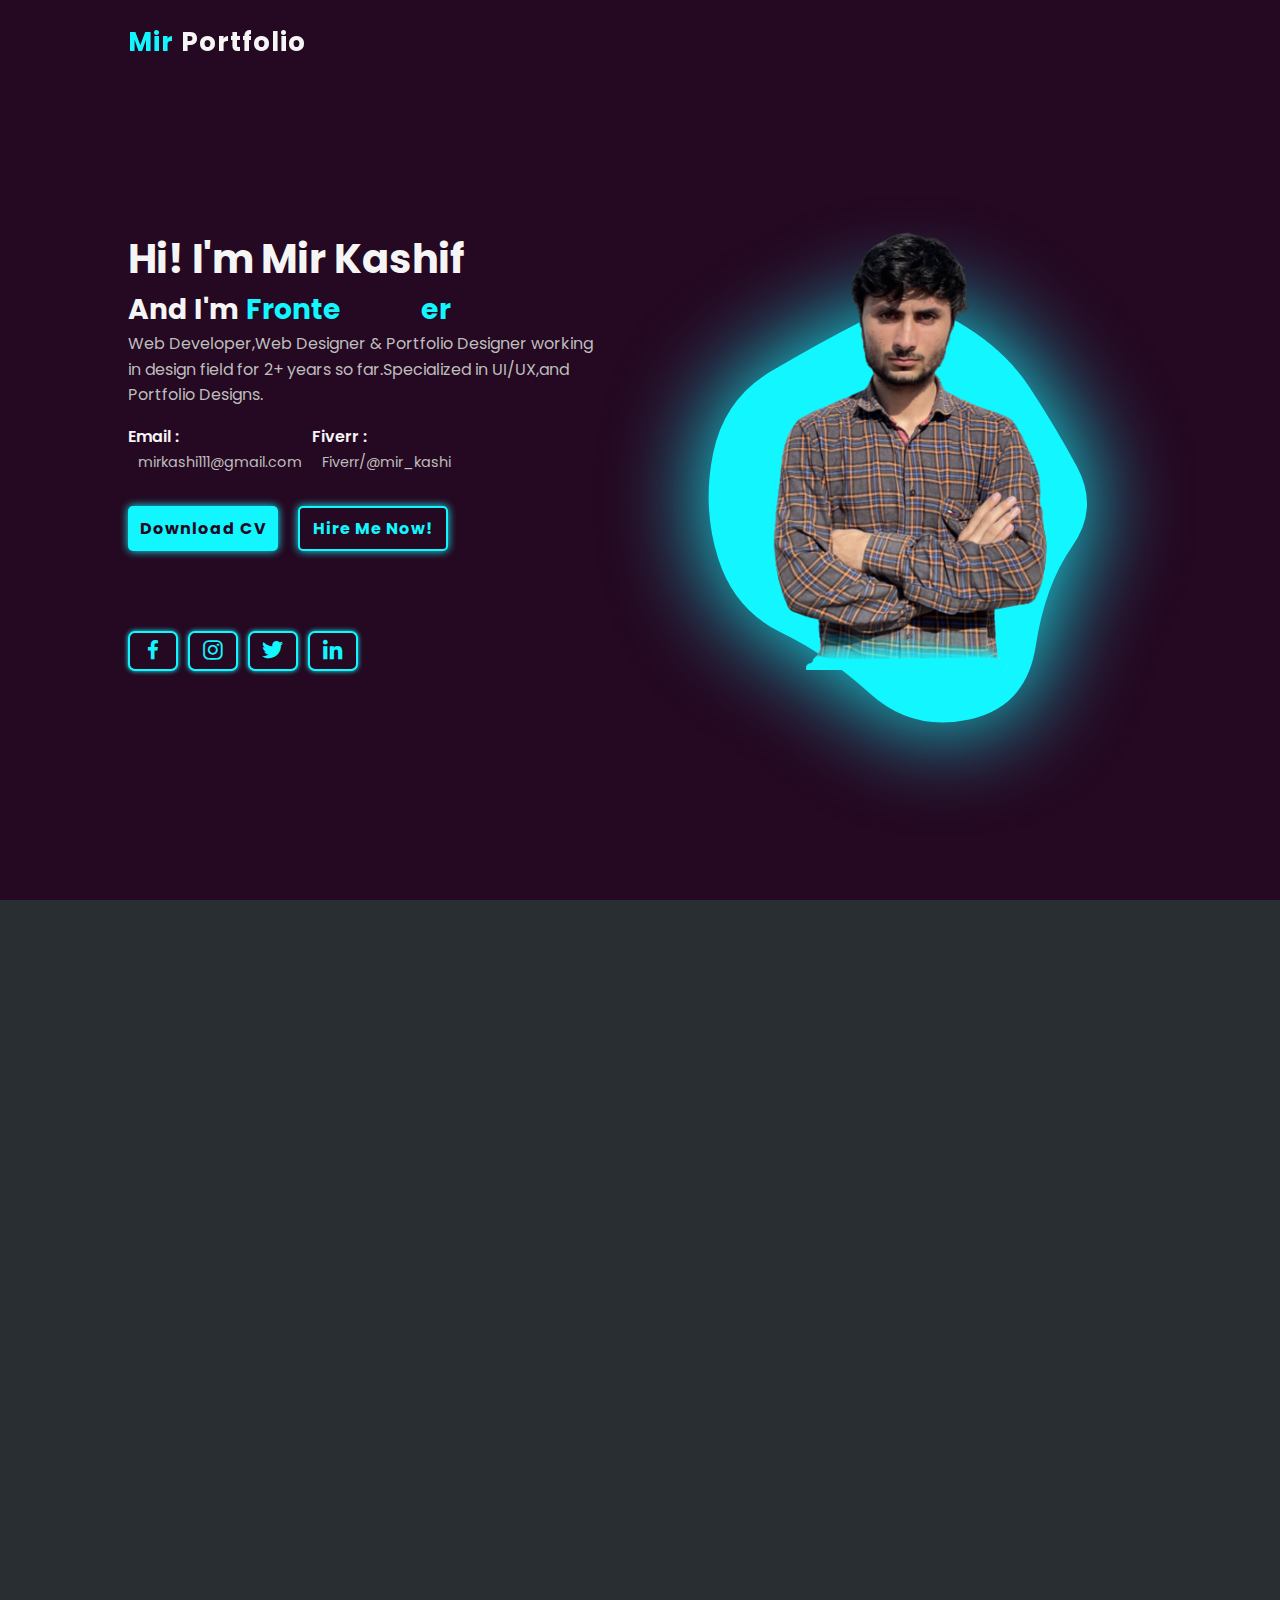
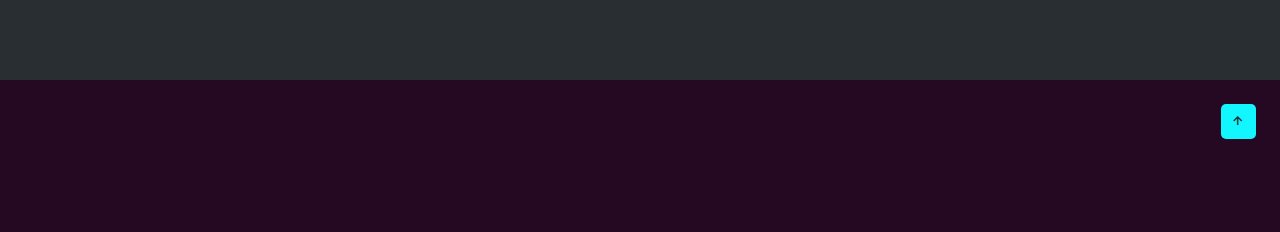
==== index.html @ 1ed8377f "Add files via upload" ====
<!DOCTYPE html>
<html lang="en">
    <head>
        <meta charset="UTF-8">
        <meta http-equiv="X-UA-Compatible" content="IE=edge">
        <meta name="viewport" content="width=device-width, initial-scale=1.0">
        <title>Mir Web Developer || Portfolio Website</title>
        <link rel="shortcut icon" type="image" href="j.png">
        <link rel="stylesheet" href="style.css">
        <link href='https://unpkg.com/boxicons@2.1.4/css/boxicons.min.css' rel='stylesheet'>
    </head>
    <body>
        <!-- header site-->
        <header>
            <div class="logo"><span>Mir</span> Portfolio</div>
            <ul class="navlist">
                <li><a href="#home" style="--i:1;">Home</a></li>
                <li><a href="#about" style="--i:2;">About</a></li>
                <li><a href="#Services" style="--i:3;">Services</a></li>
                <li><a href="#skills" style="--i:4;">Skills</a></li>
                <li><a href="#portfolio" style="--i:5;">Portfolio</a></li>
                <li><a href="#contact" style="--i:6;">Contact</a></li>

            </ul>
            <div id="menu-icon" class="bx bx-menu"></div>
        </header>
<!---------------------------------------------------------home section--------------------------------------------------->
        <section id="home" class="home">
            <div class="home-content scroll-scale">
            <h1>Hi! I'm Mir Kashif</h1>
            <div class="change-text">
                <h3>And I'm</h3>
                <h3>
                    <span class="word">Web&nbsp;Designer</span>
                    <span class="word">Frontend&nbsp;Developer</span>
                    <span class="word">UX/UI&nbsp;Developer</span>
                    <span class="word">Portfolio&nbsp;Designer</span>
                    <span class="word">Freelancer</span>
                </h3>
            </div>
            
            <P>Web Developer,Web Designer & Portfolio Designer working in design field for 2+ years so
               far.Specialized in UI/UX,and Portfolio Designs.</P>

               <div class="info-box">
                <div class="email-info">
                    <h5>Email :</h5>
                    <span>mirkashi111@gmail.com</span>
                </div>

                <div class="fiverr-info">
                    <h5>Fiverr :</h5>
                    <span>Fiverr/@mir_kashi</span>             
                </div>
            </div>

            <div class="btn-box">
                <a href="CV.pdf" target="_blank" download class="btn">Download CV</a>
                <a href="#contact" class="btn">Hire Me Now!</a>
            </div>
            <div class="social-icons">
                <a href="https://web.facebook.com/profile.php?id=100094245116853" target="_blank"><i class='bx bxl-facebook'></i></a>
                <a href="https://www.instagram.com/mirdeveloper10/" target="_blank"><i class='bx bxl-instagram'></i></a>
                <a href="https://twitter.com/Webdesigner1000" target="_blank"><i class='bx bxl-twitter'></i></a>
                <a href="https://www.linkedin.com/in/mir-kashif-28987428b/" target="_blank"><i class='bx bxl-linkedin'></i></a>
            </div>
        </div>

              <div class="home-image scroll-scale">
                <div class="img-box">
                    <img src="_292e33__7_-removebg-preview.png" alt="">
                </div>
                <div class="liquid-shape">
                    <svg viewBox="0 0 500 500" xmlns="http://www.w3.org/2000/svg" xmlns:xlink="http://www.
                    w3.org/1999/xlink" width="100%" id="blobSvg">
                    <path fill="#12f7ff">
                        <animate attributeName="d"
                            dur="20000ms"
                            repeatCount="indefinite"
                            values="M414.5,288Q381,326,375.5,392.5Q370,459,310,475Q250,491,203.5,451Q157,411,108,385.5Q59,360,46,305Q33,250,44.5,194Q56,138,105,111Q154,84,202,59Q250,34,301,53.5Q352,73,376,118Q400,163,424,206.5Q448,250,414.5,288Z;
                            M426,297Q412,344,390.5,400Q369,456,309.5,460.5Q250,465,212,423.5Q174,382,127,365Q80,348,51.5,299Q23,250,34.5,191Q46,132,94,97Q142,62,196,36Q250,10,290,61Q330,112,363.5,138.5Q397,165,418.5,207.5Q440,250,426,297Z;
                            M424.5,293Q399,336,380,388.5Q361,441,305.5,433.5Q250,426,207,412Q164,398,102.5,384.5Q41,371,62,310.5Q83,250,100.5,212Q118,174,134.5,126Q151,78,200.5,71Q250,64,291,86Q332,108,365.5,136Q399,164,424.5,207Q450,250,424.5,293Z;
                            M431.5,298Q417,346,388,392.5Q359,439,304.5,442Q250,445,208.5,420Q167,395,106,381.5Q45,368,62.5,309Q80,250,63.5,191.5Q47,133,105,116Q163,99,206.5,66Q250,33,311,36Q372,39,399,93.5Q426,148,436,199Q446,250,431.5,298Z;
                            M417.5,289.5Q387,329,378,392.5Q369,456,309.5,448.5Q250,441,209.5,416Q169,391,138,361.5Q107,332,67,291Q27,250,70.5,211Q114,172,139.5,137Q165,102,207.5,80Q250,58,306,56.5Q362,55,402.5,97Q443,139,445.5,194.5Q448,250,417.5,289.5Z;
                            M429,288Q382,326,372.5,386Q363,446,306.5,436.5Q250,427,198,428.5Q146,430,103.5,394.5Q61,359,75.5,304.5Q90,250,64,189Q38,128,105,121.5Q172,115,211,81Q250,47,296.5,68.5Q343,90,403,108.5Q463,127,469.5,188.5Q476,250,429,288Z;
                            M413,293Q399,336,378.5,386.5Q358,437,304,448.5Q250,460,199,443Q148,426,100,395Q52,364,35,307Q18,250,38.5,195Q59,140,115.5,127.5Q172,115,211,67Q250,19,306,38Q362,57,414,91Q466,125,446.5,187.5Q427,250,413,293Z;
                            M414.5,288Q381,326,375.5,392.5Q370,459,310,475Q250,491,203.5,451Q157,411,108,385.5Q59,360,46,305Q33,250,44.5,194Q56,138,105,111Q154,84,202,59Q250,34,301,53.5Q352,73,376,118Q400,163,424,206.5Q448,250,414.5,288Z;
                            "
                        ></animate>
                    </path>
                      </svg>
                </div>

                <div class="liquid-shape">
                    <svg viewBox="0 0 500 500" xmlns="http://www.w3.org/2000/svg" xmlns:xlink="http://www.
                    w3.org/1999/xlink" width="100%" id="blobSvg">
                    <path fill="#12f7ff">
                        <animate attributeName="d"
                            dur="20000ms"
                            repeatCount="indefinite"
                            values="M414.5,288Q381,326,375.5,392.5Q370,459,310,475Q250,491,203.5,451Q157,411,108,385.5Q59,360,46,305Q33,250,44.5,194Q56,138,105,111Q154,84,202,59Q250,34,301,53.5Q352,73,376,118Q400,163,424,206.5Q448,250,414.5,288Z;
                            M426,297Q412,344,390.5,400Q369,456,309.5,460.5Q250,465,212,423.5Q174,382,127,365Q80,348,51.5,299Q23,250,34.5,191Q46,132,94,97Q142,62,196,36Q250,10,290,61Q330,112,363.5,138.5Q397,165,418.5,207.5Q440,250,426,297Z;
                            M424.5,293Q399,336,380,388.5Q361,441,305.5,433.5Q250,426,207,412Q164,398,102.5,384.5Q41,371,62,310.5Q83,250,100.5,212Q118,174,134.5,126Q151,78,200.5,71Q250,64,291,86Q332,108,365.5,136Q399,164,424.5,207Q450,250,424.5,293Z;
                            M431.5,298Q417,346,388,392.5Q359,439,304.5,442Q250,445,208.5,420Q167,395,106,381.5Q45,368,62.5,309Q80,250,63.5,191.5Q47,133,105,116Q163,99,206.5,66Q250,33,311,36Q372,39,399,93.5Q426,148,436,199Q446,250,431.5,298Z;
                            M417.5,289.5Q387,329,378,392.5Q369,456,309.5,448.5Q250,441,209.5,416Q169,391,138,361.5Q107,332,67,291Q27,250,70.5,211Q114,172,139.5,137Q165,102,207.5,80Q250,58,306,56.5Q362,55,402.5,97Q443,139,445.5,194.5Q448,250,417.5,289.5Z;
                            M429,288Q382,326,372.5,386Q363,446,306.5,436.5Q250,427,198,428.5Q146,430,103.5,394.5Q61,359,75.5,304.5Q90,250,64,189Q38,128,105,121.5Q172,115,211,81Q250,47,296.5,68.5Q343,90,403,108.5Q463,127,469.5,188.5Q476,250,429,288Z;
                            M413,293Q399,336,378.5,386.5Q358,437,304,448.5Q250,460,199,443Q148,426,100,395Q52,364,35,307Q18,250,38.5,195Q59,140,115.5,127.5Q172,115,211,67Q250,19,306,38Q362,57,414,91Q466,125,446.5,187.5Q427,250,413,293Z;
                            M414.5,288Q381,326,375.5,392.5Q370,459,310,475Q250,491,203.5,451Q157,411,108,385.5Q59,360,46,305Q33,250,44.5,194Q56,138,105,111Q154,84,202,59Q250,34,301,53.5Q352,73,376,118Q400,163,424,206.5Q448,250,414.5,288Z;
                            "
                        ></animate>
                    </path>
                      </svg>
                </div>
              </div>
            </section>
<!------------------------------------------------About section----------------------------------------------------------->
            <section id="about" class="about">
                <div class="img-about scroll-scale">
                    <img src="kkk.png" alt="">
                    <div class="info-about1">
                        <span>10+</span>
                        <P>Years of Experience</P>
                    </div>
                    <div class="info-about2">
                        <span>150+</span>
                        <P>Project Complete</P>
                    </div>
                    <div class="info-about3">
                        <span>200+</span>
                        <p>Happy Cionts</p>
                    </div>
                </div>
                 
                <div class="about-content scroll-scale">
                    <span>Let me introduce myself</span>
                    <h2>About me</h2>
                    <h3>A story of good</h3>
                    <P>Check out 10 Best Design's update for the top web design & development companies for your needs by reviewing our 
                    list & development companies! Find the best web design.Web Deign Consulting. Comprenhensive Directory. Top Reviewed Design Firms.
                    Types: Enterprise Design Firms, Statup Design Firms, Custom Design Firms, eCommerce Design Firms, App Design Firms.
                    Custom Web Saloutin. 24x7 customer Support. Secure Payment Gateway. Get A Free Web Quote. 24/7 Chat Support.
                    Service: Web Page Design, Landing Page Design...</P>
                     <div class="btn-box">
                        <a href="about me.html" target="_blank" class="btn">Read More!</a>
                     </div>
                </div> 
            </section>

<!-------------------------------------------Services Section------------------------------------------------------------>

<section id="Services" class="services">
    <div class="main-text scroll-scale">
        <span>What i will do for you</span>
        <h2>Our Services</h2>
    </div>
    <div class="section-services scroll-bottom">
        <div class="services-box">
            <i class='bx bxs-layer service-icon'></i>
            <h3>Portfolio Designer</h3>
            <p>A creative professional with a keen eye for aesthetics and a passion for storytelling.
               Crafting visually captivating and user-friendly portfolios that showcase your unique identity and work,
               making a lasting impression in the digital world.</p>
            <div class="btn-box service-btn">
                <a href="services section.html" target="_blank" class="btn">Read More</a>
            </div>  
        </div>
        
        <div class="services-box">
            <i class='bx bx-code-alt service-icon'></i>
            <h3>UI/UX Designer</h3>
            <p>A design alchemist transforming user experiences through intuitive interfaces. Crafting elegant,
            user-centric solutions that merge beauty with functionality,creating digital experiences that captivate and delight.UI/UX 
        make webiste more attractive.</p>
            <div class="btn-box service-btn">
                <a href="UI-UX designer.html" target="_blank" class="btn">Read More</a>
            </div>  
        </div>

        <div class="services-box">
            <i class='bx bx-desktop service-icon'></i>
            <h3>Web Developer</h3>
            <p>A web developer is someone who builds websites, making them look good and work smoothly. 
            They use coding languages like HTML, CSS, and JavaScript to create and maintain web pages. 
            Web developers help businesses and people have a great online presence.</p>
            <div class="btn-box service-btn">
                <a href="web-developer.html" target="_blank" class="btn">Read More</a>
            </div>  
        </div>
    </div>
</section>

<!----------------------------------------------------Skill Section------------------------------------------------------->
<section id="skills" class="skills">
    <div class="main-text scroll-scale">
        <span>technical and professional</span>
        <h2>My Skills</h2>
    </div>
    <div class="skill-main">
        <div class="skill-left scroll-scale">
            <h3>Technical Skills</h3>
            <div class="skill-bar">
                <div class="info">
                    <p>HTML</p>
                    <p>81%</p>
                </div>
                <div class="bar">
                    <span class="html"></span>
                </div>
            </div>

            <div class="skill-bar">
                <div class="info">
                    <p>CSS</p>
                    <p>69%</p>
                </div>
                <div class="bar">
                    <span class="css"></span>
                </div>
            </div>

            <div class="skill-bar">
                <div class="info">
                    <p>JAVASCRIPT</p>
                    <p>56%</p>
                </div>
                <div class="bar">
                    <span class="JAVASCRIPT"></span>
                </div>
            </div>

            <div class="skill-bar">
                <div class="info">
                    <p>PORTFOLIO</p>
                    <p>92%</p>
                </div>
                <div class="bar">
                    <span class="Portfolio"></span>
                </div>
            </div>


        </div>
        <div class="Skill-right scroll-scale">
            <h3>Professional Skills</h3>
        <div class="professional">
            <div class="box">
                <div class="circle" data-dots="80" data-percent="90"></div>
                <div class="text">
                    <big>90%</big>
                    <small>Team Work</small>
                </div>
            </div>
            <div class="box">
                <div class="circle" data-dots="80" data-percent="73"></div>
                <div class="text">
                    <big>73%</big>
                    <small>Creativity</small>
                </div>
            </div>

            <div class="box">
                <div class="circle" data-dots="80" data-percent="55"></div>
                <div class="text">
                    <big>55%</big>
                    <small>Project Mangement</small>
                </div>
            </div>

            <div class="box">
                <div class="circle" data-dots="80" data-percent="81"></div>
                <div class="text">
                    <big>81%</big>
                    <small>Comiunication</small>
                </div>
            </div>

        </div>
        </div>
    </section>
    <!-----------------------------------------------portfolio section---------------------------------------------------->
    <section id="portfolio" class="portfolio">
        <div class="main-text scroll-scale">
            <span>What i will do for you</span>
            <h2>Latest Project</h2>
        </div>
        <div class="container">
            <div class="fillter-buttons scroll-scale">
                <button class="button" data-filter="all">All</button>
                <button class="button" data-filter=".product">Product</button>
                <button class="button" data-filter=".inter">Interacting</button>
                <button class="button" data-filter=".web">Web App</button>
            </div>

            <div class="portfolio-gallery scroll-bottom">
                <div class="port-box mix product">
                    <div class="port-image">
                        <img src="1.jpg" alt="">
                    </div>
                    <div class="port-content">
                        <h3>Product Designs</h3>
                        <p>
                            Product designs integrate functionality, aesthetics, and user experience. They aim to solve problems, 
                            enhance usability,and evoke positive emotions. Successful designs seamlessly blend form and function 
                            for optimal user satisfaction.
                        </p>
                        <a href="#"><i class='bx bx-link-external'></i></a>
                    </div>
                </div>

                <div class="port-box mix product">
                    <div class="port-image">
                        <img src="2.jpg" alt="">
                    </div>
                    <div class="port-content">
                        <h3>Product Designs</h3>
                        <p>
                            Product designs vary in style, functionality, and aesthetics, reflecting unique concepts and innovations.
                            Divergent approaches cater to diverse consumer needs, ensuring a dynamic market with an 
                            array of creative solutions.
                        </p>
                        <a href="#"><i class='bx bx-link-external'></i></a>
                    </div>
                </div>

                <div class="port-box mix inter">
                    <div class="port-image">
                        <img src="3.jpg" alt="">
                    </div>
                    <div class="port-content">
                        <h3>Interacting</h3>
                        <p>
                            Website interaction involves seamless navigation, engaging content, and user-friendly interfaces. It connects users with information, 
                            services, and each other,fostering a positive online experience through intuitive design and functionality..
                        </p>
                        <a href="#"><i class='bx bx-link-external'></i></a>
                    </div>
                </div>

                <div class="port-box mix inter">
                    <div class="port-image">
                        <img src="4.jpg" alt="">
                    </div>
                    <div class="port-content">
                        <h3>Interacting</h3>
                        <p>
                            Website interaction involves seamless navigation, engaging content, and user-friendly interfaces. It connects users with information, 
                            services, and each other,fostering a positive online experience through intuitive design and functionality..
                        </p>
                        <a href="#"><i class='bx bx-link-external'></i></a>
                    </div>
                </div>

                <div class="port-box mix web">
                    <div class="port-image">
                        <img src="5.jpg" alt="">
                    </div>
                    <div class="port-content">
                        <h3>Web design</h3>
                        <p>
                            Web design involves creating visually appealing, user-friendly websites. 
                            It combines aesthetics and functionality, ensuring seamless navigation and an enjoyable online experience for visitors.
                        </p>
                        <a href="#"><i class='bx bx-link-external'></i></a>
                    </div>
                </div>

                <div class="port-box mix web">
                    <div class="port-image">
                        <img src="6.jpg" alt="">
                    </div>
                    <div class="port-content">
                        <h3>Web design</h3>
                        <p>
                            Web design integrates aesthetics and functionality, creating visually appealing and user-friendly websites.
                            It involves layout, graphics, and navigation,ensuring a seamless and engaging online experience for visitors.
                        </p>
                        <a href="#"><i class='bx bx-link-external'></i></a>
                    </div>
                </div>
            </div>
        </div>
    </section>
    <!------------------------------------------------contact section----------------------------------------------------->

<section id="contact" class="contant">
    <div class="main-text scroll-scale">
        <span>Ask me Question</span>
        <h2>Contact Me</h2>
    </div>
    <form onsubmit="sendEmail()" action="#" class="scroll-bottom" name="submit-to-google-sheet">
        <input type="text" name="Name" placeholder="Your Name">
        <input type="text" name="Email" placeholder="Your Email">
        <input type="text" name="Your Address" placeholder="Your Address">
        <input type="number" name="Phone Number" placeholder="Phone Number">
        <textarea name="Message" id="" cols="30" rows="10" placeholder="Yours Message"></textarea>
        <div class="btn-box formBtn">
            <button type="submit" class="btn">Send Message</button>
        </div>
        <span id="msg"></span>
    </form>
    </form>
</section>

<!--------------------------------------------------footer website-------------------------------------------------------->
<footer>
    <p class="scroll-scale">CopyRight &copy; 2023 by Mir Web Developer || All Right Reserved.</p>
    <a href="#home"><i class='bx bx-up-arrow-alt'></i></a>
</footer>

        <script src="mixitup.min.js"></script>
        <script src="script.js"></script>
    </body>
</html>
---- style.css ----
@import url('https://fonts.googleapis.com/css2?family=Poppins:wght@100;200;300;400;500;600;700;800;900&display=swap');

*
{
    padding: 0;
    margin: 0;
    box-sizing: border-box;
    list-style: none;
    scroll-behavior: smooth;
    text-decoration: none;  
}

:root
{
    --text-color:#f5f5f5;
    --hover-color:#12f7ff;
    --bg-color: #250821;
    --secon-bg-color: #292e33;
    --bg-font: 2.5rem;
    --normal-font: 2rem;
    --neon-box-shadow: 0 0 .5rem #12f7ff;
    --h2-font: 3rem;
    --font-neon-text-shadow:0 0 10px rgba(18,247,255,0.3),
    0 0 20px rgba(18,247,255,0.3),
    0 0 30px rgba(18,247,255,0.3),
    0 0 40px rgba(18,247,255,0.3),
    0 0 70px rgba(18,247,255,0.3),
    0 0 80px rgba(18,247,255,0.3),
    0 0 100px rgba(18,247,255,0.3),
    0 0 150px rgba(18,247,255,0.3);
}

body
{
    font-family: "poppins",sans-serif;
    background-color: var(--bg-color);
    color: var(--text-color);
}
header
{
    position: fixed;
    top: 0;
    left: 0;
    z-index: 1000;
    border-bottom: 1px solid transparent;
    display: flex;
    align-items: center;
    justify-content: space-between;
    width: 100%;
    padding: 20px 10%;
}
header.sticky
{
    background: var(--bg-color);
    border-bottom: 1px solid var(--secon-bg-color);
    padding: 12px 10%;
}
.logo
{
    font-size: 26px;
    font-weight: 700;
    letter-spacing: 1px;
}
span
{
    color: var(--hover-color);
}
.navlist
{
    display: flex;
}
.navlist a
{
    display: inline-block;
    color: var(--text-color);
    font-weight: 500;
    padding: 10px 20px;
    animation: slideAnimation 1s ease forwards;
    animation-delay: calc(.3s * var(--i));
    opacity: 0;
}
.navlist a:hover
{
    color: var(--hover-color);
    text-shadow: 0 0 10px rgba(18,247,255,0.6),
    0 0 20px rgb(18,247,255,0.6),
    0 0 20px rgb(18,247,255,0.6),
    0 0 20px rgb(18,247,255,0.6),
    0 0 20px rgb(18,247,255,0.6),
    0 0 20px rgb(18,247,255,0.6),
    0 0 20px rgb(18,247,255,0.6),
    0 0 20px rgb(18,247,255,0.6);
}
.navlist a.active
{
    color: var(--hover-color);
}
::-webkit-scrollbar
{
    height: 0;
    width: .6rem;
}
::-webkit-scrollbar-track
{
    background: var(--secon-bg-color);
}
::-webkit-scrollbar-thumb
{
    background: var(--hover-color);
    border-radius: 5rem;
}
#menu-icon
{
    font-size: 1.8rem;
    z-index: 10001;
    cursor: pointer;
    margin-left: 25px;
    background: var(--hover-color);
    border-radius: 3px;
    color: var(--secon-bg-color);
    display: none;
}

section
{
    padding: 100px 10%;
}
.home
{
    min-height: 100vh;
    height: 100%;
    width: 100%;
    display: grid;
    grid-template-columns: repeat(2,1fr);
    align-items: center;
    grid-gap: 4em;
}
.home-content
{
    max-width: 600px;
}
.home-content h1
{
    font-size: var(--bg-font);
    font-weight: 700;
}
.change-text
{
    font-size: 1.5rem;
    font-weight: 600;
}
.change-text h3
{
    display: inline-flex;
    margin: 0;
    vertical-align: top;
}
.change-text h3 .word
{
    position: absolute;
    display: flex;
    opacity: 0;
}
.change-text h3 .word .letter
{
    transform-origin: center center 25px;
}
.change-text h3 .word .letter.out
{
    transform: rotateX(90deg);
    transition: 0.32s cubic-bezier(0.6,0,0.7,0.2);
}
.change-text h3 .word .letter.in
{
    transition: o.38s ease;
}
.change-text h3 .word .letter.behind
{
    transform:rotateX(-90deg);
}
.home-content p
{
    color: #bdbdbd;
    line-height: 1.6;
}
.info-box
{
    display: inline-flex;
    justify-content: space-between;
    align-items: center;
    width: 300px;
    margin: 1rem 0 2rem;
}
.info-box h5
{
    font-weight: 600;
    color: var(--text-color);
    font-size: 1rem;
}
.info-box span
{
    font-size: .9rem;
    color: #bdbdbd;
    margin: 10px;
}
.btn-box
{
    display: flex;
    justify-content: space-between;
    width: 320px;
    height: 45px;
}
.btn-box .btn
{
    display: inline-flex;
    justify-content: center;
    align-items: center;
    width: 150px;
    height: 100%;
    background: var(--hover-color);
    color: var(--bg-color);
    font-size: 1rem;
    letter-spacing: 1px;
    font-weight: 700;
    transition: .6s;
    box-shadow: var(--neon-box-shadow);
    border-radius: 5px;
    position: relative;
    overflow: hidden;
    z-index: 1;
    border:  2px solid var(--hover-color);
}
.btn:hover
{
    color: var(--hover-color);
}
.btn::before
{
    content: "";
    position: absolute;
    top: 0;
    left: 0;
    background: var(--bg-color);
    width: 0;
    height: 100%;
    z-index: -1;
    transition: .5s;
}
.btn:hover::before
{
    width: 100%;
}
.btn:nth-child(2)
{
    background: var(--bg-color);
    color: var(--hover-color);
}
.btn:nth-child(2):hover
{
    color: var(--bg-color);
}
.btn:nth-child(2)::before
{
    background: var(--hover-color);
}
.social-icons
{
    margin-top: 5rem;
    display: flex;
    justify-content: space-between;
    width: 230px;
    height: 40px;
}
.social-icons a
{
    display: inline-flex;
    width: 50px;
    height: 100%;
    justify-content: center;
    align-items: center;
    background: var(--bg-color);
    color: var(--hover-color);
    border: 2px solid var(--hover-color);
    transition: .7s;
    box-shadow: 0 0 0.3rem #12f7ff;
    border-radius: 7px;
    position: relative;
    z-index: 1;
    overflow: hidden;
}
.social-icons a i
{
    font-size: 1.6rem;
}
.social-icons a:hover
{
    color: var(--bg-color);
}
.social-icons a::before
{
    content: "";
    position: absolute;
    left: 0;
    top: 0;
    width: 0;
    height: 100%;
    background: var(--hover-color);
    transition: .6s;
    z-index: -1;
}
.social-icons a:hover::before
{
    width: 100%;
}
.home-image
{
    position: relative;
    margin: 1px;
}
.img-box
{
    text-align: center;
}

.img-box img
{
    width: 100%;  
    max-width: 446px;
    height: auto;
    
}
.liquid-shape
{
    position: absolute;
    width: 100%;
    height: 110%;
    z-index: -1;
    top: 10%;
}
.liquid-shape:nth-child(2)
{
    filter: blur(50px);
}
/* -------------------------------------------------About Section Css------------------------------------------------------- */
.about
{
    display: flex;
    justify-content: center;
    align-items: center;
    grid-gap: 2em;
    background: var(--secon-bg-color);
}
.about .img-about
{
    text-align: center;
    position: relative;
}
.about .img-about img
{
    max-width: 752px;
    height: auto;
}
.about-content span
{
    color: #fdfdfd;
    font-size: -8rem;
    font-weight: 400;
    letter-spacing: 2px;
    text-transform: uppercase;
}
.about-content h2
{
    color: var(--hover-color);
    font-weight: 700;
    font-size: var(--normal-font);
}
.about-content h3
{
    font-weight: 600;
    font-size: 1.5rem;
    margin-bottom: .2rem;
}
.about-content p
{
    color: #fdfdfd;
    font-weight: 300;
    margin-bottom: 2rem;
    line-height: 1.8rem;
}

.info-about1,
.info-about2,
.info-about3
{
    background: var(--bg-color);
    font-size: .5rem;
    position: absolute;
    padding: 10px;
    width: 90px;
    height: 90px;
    border-radius: 69% 31% 66% 34% / 21% 30% 70% 79%;
    display: block;
    box-shadow: var(--neon-box-shadow);
    border: 1px solid var(--hover-color);
    outline: 2px solid var(--bg-color);
    z-index: 100;
    animation: morph 6s linear infinite;
}
.info-about1
{
    left: 10%;
    top: 34%;
}
.info-about2
{
    left: 66%;
    top: 15%;
}
.info-about3
{
    left: 61%;
    top: 70%;
}
.img-about span
{
    color: var(--hover-color);
    font-size: 1.2rem;
    font-weight: 600;
}

/*-----------------------------------------------services serction css--------------------------------------------------------------- */

.main-text
{
    width: 100%;
    text-align: center;
    margin-bottom: 2rem;
    color: var(--hover-color);
}
.main-text h2
{
    font-weight: 700;
    font-size: var(--normal-font);
}
.main-text span
{
     color: #fdfdfd;
     font-size: .8rem;
     font-weight: 200;
     letter-spacing: 2px;
     text-transform: uppercase;
}
.section-services
{
    display: flex;
    justify-content: center;
    align-items: center;
    flex-wrap: wrap;
    grid-gap: 2rem;
}
.section-services .services-box
{
    flex: 1 1 18rem;
    padding: 2rem 1rem 2rem;
    text-align: center;
    background: var(--secon-bg-color);
    transition: transform .4s;
    border-radius: 10px;
}
.service-btn
{
    width: auto;
    justify-content: center;
}

.services-box:hover
{
    transform: translateY(-2.5rem);
}
.service-icon
{
    border: 2px solid var(--hover-color);
    padding: 2rem;
    background: var(--bg-color);
    display: flex;
    align-items: center;
    font-size: 3rem;
    border-radius: 50%;
    position: relative;
    color: var(--hover-color);
    box-shadow: var(--neon-box-shadow);
    outline: 3px solid var(--bg-color);
}
.services-box h3
{
    margin-top: 10px;
    font-size: 1.5rem;
}
.services-box p
{
    margin: .5rem 01.5rem 0;
    font-weight: 300;
    letter-spacing: 1px;
    color: #bdbdbd;
    line-height: 1.6;
}
/*---------------------------------------------------------skill section----------------------------------------------------------- */
.skills
{      
     background: var(--secon-bg-color);
}
.skill-main
{
    width: 100%;
    display: grid;
    grid-template-columns: repeat(2,1fr);
    grid-column-gap: 50px;
    grid-row-gap: 30px;
}
.skill-bar
{
    margin-bottom: 2.3rem;
}
.skill-main h3
{
    margin-bottom: 2rem;
    font-size: var(--normal-font);
    text-align: center;
}
.skill-left .skill-bar .info
{
    display: flex;
    justify-content: space-between;
    align-items: center;
    padding: 0 10px;
}
.skill-left .skill-bar .bar
{
    width: 100%;
    height: 10px;
    background-color: var(--bg-color);
    border-radius: 25px;
    margin-top: 10px;
    position: relative;
}
.skill-bar .bar span
{
    width: 50%;
    height: 100%;
    position: absolute;
    left: 0;
    background: var(--hover-color);
    border-radius: 25px;
    box-shadow: var(--neon-box-shadow);
}
.skill-bar .bar .html
{
    width: 81%;
    animation: html 2s;
}
.skill-bar .bar .css
{
    width: 69%;
    animation: css 3s;
}

.skill-bar .bar .JAVASCRIPT
{
    width: 56%;
    animation: JAVASCRIPT 4s;
}
.skill-bar .bar .Portfolio
{
    width: 92%;
    animation: Portfolio 5s;
}
/* skill right  */
.professional
{
    display: grid;
    grid-template-columns: 1fr 1fr;
}
.box
{
    position: relative;
    margin: 10px 0;
    flex: 1 1 15rem;
}
.circle
{
    width: 100%;
    height: 120px;
    display: flex;
    justify-content: center;
    align-items: center;
}
.box .text
{
    text-align: center;
    color: #fff;
    font-size: 1rem;
}
.box .text big
{
    font: 400;
    letter-spacing: 1px;
    position: absolute;
    top: 40%;
    left: 50%;
    transform: translate(-50% , -50%);
}
.box .text small
{
    display: block;
    font-weight: 600;
}
.circle .points
{
    width: 2px;
    height: 10px;
    background-color: var(--bg-color);
    position: absolute;
    border-radius: 3px;
    transform: rotate(calc(var(--i)*var(--rot))) translateY(-45px);
}
.points.marked
{
    animation: glow 0.04s linear forwards;
    animation-delay: calc(var(--i)*0.05s);
}
/*---------------------portfolio section css--------- */
.fillter-buttons
{
    margin: 2rem;
    text-align: center;
}
.fillter-buttons .button
{
    background: none;
    outline: none;
    border: none;
    cursor: pointer;
    font-size: 1rem;
    font-weight: 600;
    letter-spacing: .4px;
    margin-left: 1.3rem;
    color: var(--text-color);
}
.fillter-buttons .button:hover
{
    color: var(--hover-color);
}
.portfolio-gallery
{
    display: grid;
    grid-template-columns: repeat(auto-fill , minmax(270px ,1fr));
    gap: 2rem;
}
.port-box
{
    position: relative;
    border-radius: 15px;
    overflow: hidden;
    background: #292e33;
    display: flex;
    grid-template-rows: 1fr auto;
    align-items: center;
    border: 2px solid var(--hover-color);
    box-shadow: var(--neon-box-shadow);
}
.port-image
{
    display: flex;
    align-items: center;
    justify-content: center;
    height: 100%;
    width: 100%;
}
.port-image img
{
    width: 100%;
    opacity: .5s;
    height: 100%;
    transition: .5s;
}
.port-content
{
    position: absolute;
    bottom: 0;
    left: 0;
    width: 100%;
    height: 100%;
    opacity: 0;
    background: linear-gradient(rgba(0,0,0,.2),#12f7ff);
    display: flex;
    align-items: center;
    justify-content: center;
    flex-direction: column;
    text-align: center;
    transition: 0.5s;
    padding: 0 2rem;
}
.port-box:hover .port-content
{
    opacity: 1;
}
.port-box:hover .port-image img
{
    transform: scale(1.3);
}
.port-content h3
{
    font-size: 1.5rem;
    font-weight: 600;
    color: #fff;
}
.port-content p
{
    font-size: .8rem;
    margin: 5px 0 15px 0;
    color: #f5f5f5;
}
.port-content a
{
    background: #fff;
    border-radius: 50%;
    display: inline-flex;
    justify-content: center;
    align-items: center;
    width: 50px;
    height: 50px;
    border: 1px solid var(--hover-color);
    outline: 2px solid #fff;
}
.port-content a i
{
    font-size: 1.3rem;
    color: var(--secon-bg-color);
}
/*------------------------------------------------------- contact section css----------------------------------------------------------- */
.contant
{
    background: var(--secon-bg-color);
    width: 100%;
}
.contant form
{
    text-align: center;
    max-width: 50rem;
    margin: 1rem auto;
    margin-bottom: 3rem;
}
.contant form input,
.contant form textarea
{
    width: 100%;
    color: var(--text-color);
    background: var(--bg-color);
    margin-bottom: .8rem;
    border: none;
    border-radius: 5px;
    padding: .7rem;
}
.contant form textarea
{
    resize: none;
}
.formBtn
{
    display: flex;
    justify-content: center;
    width: 100%;
}
.formBtn .btn
{
    cursor: pointer;
    font-size: 1rem;
}
/*footer css */
footer
{
    padding: 1.5rem;
    display: flex;
    align-items: center;
    justify-content: space-between;
}
footer p
{
    color: #bdbdbd;
}
footer a
{
    display: inline-flex;
    justify-content: center;
    color: var(--text-color);
    background: var(--hover-color);
    padding: .6rem;
    border-radius: 5px;
}
footer a i
{
    font-size: 1rem;
    color: var(--secon-bg-color);
}
/*----------------------------------------------parallax---------------------------------------------------------------------------------*/
.scroll-scale
{
    opacity: 0;
    transform: scale(.9);
    transition: all 2s;
}
.scroll-bottom
{
    opacity: 0;
    transform: translateY(300px);
    transition: 3s;
}
.scroll-top
{
    opacity: 0;
    transform: translateY(-300px);
    transition: 3s;
}
.show-items
{
    opacity: 1;
    transform: translateX(0);
}
#msg{
    color: #12f7ff;
    margin: 30px;
}
/*---------------------keyframes--------- */
@keyframes morph
{
    0%,
    100%{
        border-radius: 40% 60% 70% 30% / 40% 40% 60% 50%;
    }
    30%
    {
        border-radius: 70% 30% 50% 50% / 30% 30% 70% 70%;
    }
    60%
    {
        border-radius: 100% 60% 60% 100% / 100% 100% 60% 60%; 
    }
    80%
    {
        border-radius: 69% 31% 66% 34% / 21% 30% 70% 79%;
    }
}


@keyframes html{
0%
{
    width: 0%;      
}
100%
{
    width: 81%;
}
}

@keyframes css{
    0%
    {
        width: 0%;      
    }
    100%
    {
        width: 69%;
    }
    }

@keyframes JAVASCRIPT{
        0%
        {
            width: 0%;      
        }
        100%
        {
            width: 56%;
        }
        }

@keyframes Portfolio{
            0%
            {
                width: 0%;      
            }
            100%
            {
                width: 92%;
            }
}

@keyframes glow{
    0%
    {
        background: var(--bg-color);
        box-shadow: none;
    }
    100%
    {
        background: var(--hover-color);
        box-shadow: var(--neon-box-shadow);
    }
}

@keyframes slideAnimation{
    0%
    {
        opacity: 0;
        transform: translateY(100px);
    }
    100%
    {
        opacity: 1;
        transform: translateY(0);
    }
}



/* break points */
@media(max-width:991px){
    header,
    header.sticky{
        padding: 15px 5%;
    }
    footer{
        padding: 15px 5%;
    }
    section{
        padding: 50px 5%;
    }
    .navlist a{
        padding: 8px 15px;
    }
    :root{
    --bg-font:2.2rem;
    --normal-font:1.8rem;
    --neon-box-shadow:0 0 .8rem;
    --h2-font:3rem;
    }
    .home-content
    {
        margin-top: 5rem;
    }
    .social-icons
    {
        margin-top: 2rem;
    }
}

@media(max-width:768px){
    #menu-icon{
        display: block;
        transition: all .4s ease;
    }
    #menu-icon.bx-x{
        transform: rotate(-180deg);
    }
    .navlist{
        display: flex;
        position: absolute;
        top: -1000px;
        right: 0;
        left: 0;
        flex-direction: column;
        background: var(--bg-color);
        text-align: left;
        padding: 0 5%;
        transition: all .45s ease;
    }
    .navlist a{
        display: block;
        padding-bottom: 1rem;
        font-size: 1rem;
    }
    .navlist.open{
        top: 100%;
    }
    .home{
        grid-template-columns: 1fr;
    }
    .home-image{
        margin-bottom: 5rem;
    }
    .liquid-shape{
        width: 100%;
        left: 2%;
        top: 22%;
    }
    .about{
        flex-direction: column-reverse;
    }
    .skill-main{
        grid-template-columns: 1fr;
    }
    .fillter-buttons{
        margin: 2.5rem 0;
    }
    footer p{
        font-size: .8rem;
    }
}

@media(max-width:420px){
    html{
        font-size: 80%;
    }
    footer p{
        font-size: .6rem;
    }
    .fillter-buttons .button{
        font-size: .8rem;
    }
    .img-about img{
        width: 300px;
    }
    .info-about1,.info-about2,.info-about3{
        display: none;
    }
    .img-about p{
        font-size: 1rem;
    }
}
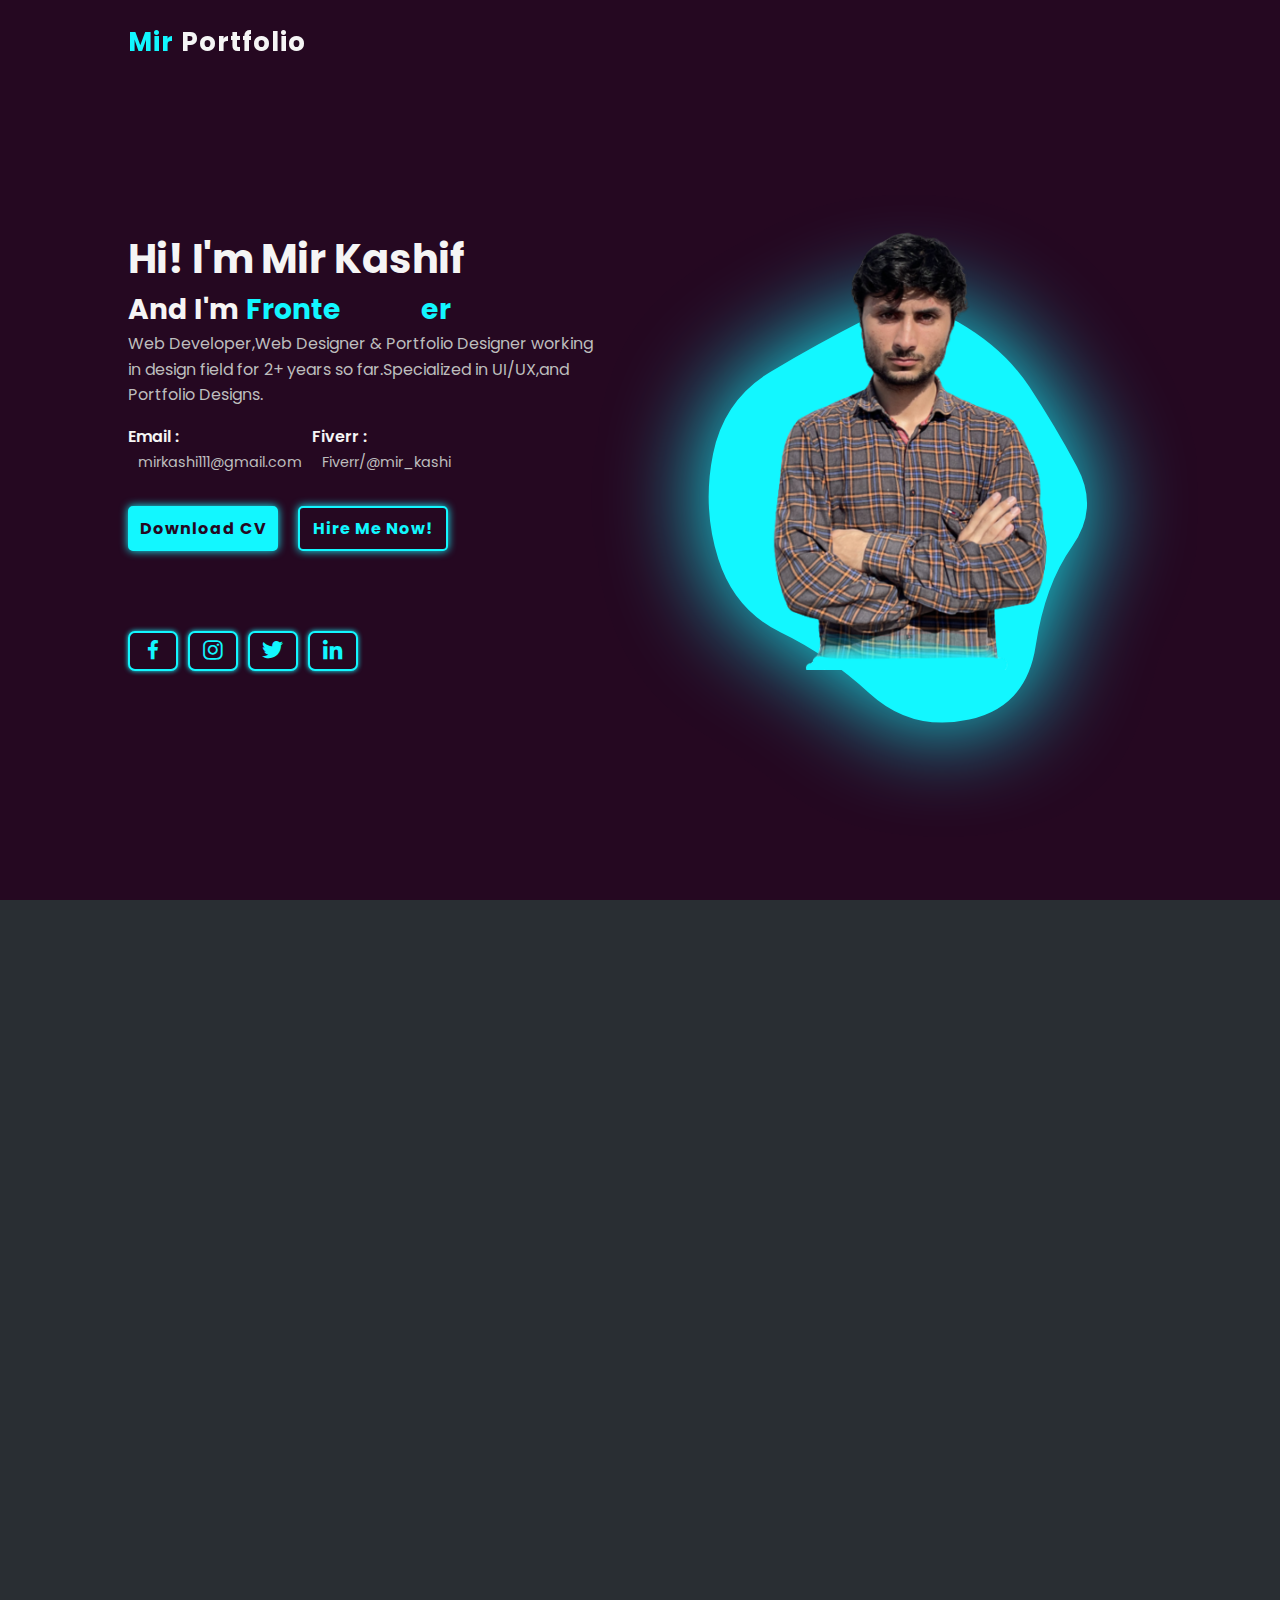
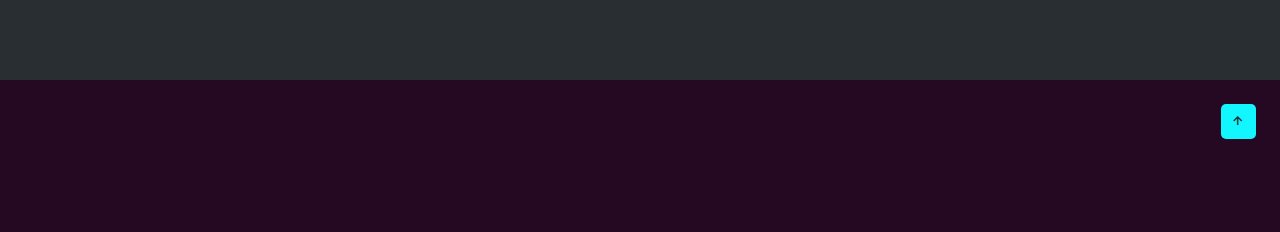
==== commit 2a7a05fb: "Update index.html" ====
--- a/index.html
+++ b/index.html
@@ -410,4 +410,4 @@
         <script src="mixitup.min.js"></script>
         <script src="script.js"></script>
     </body>
-</html>+</html>
